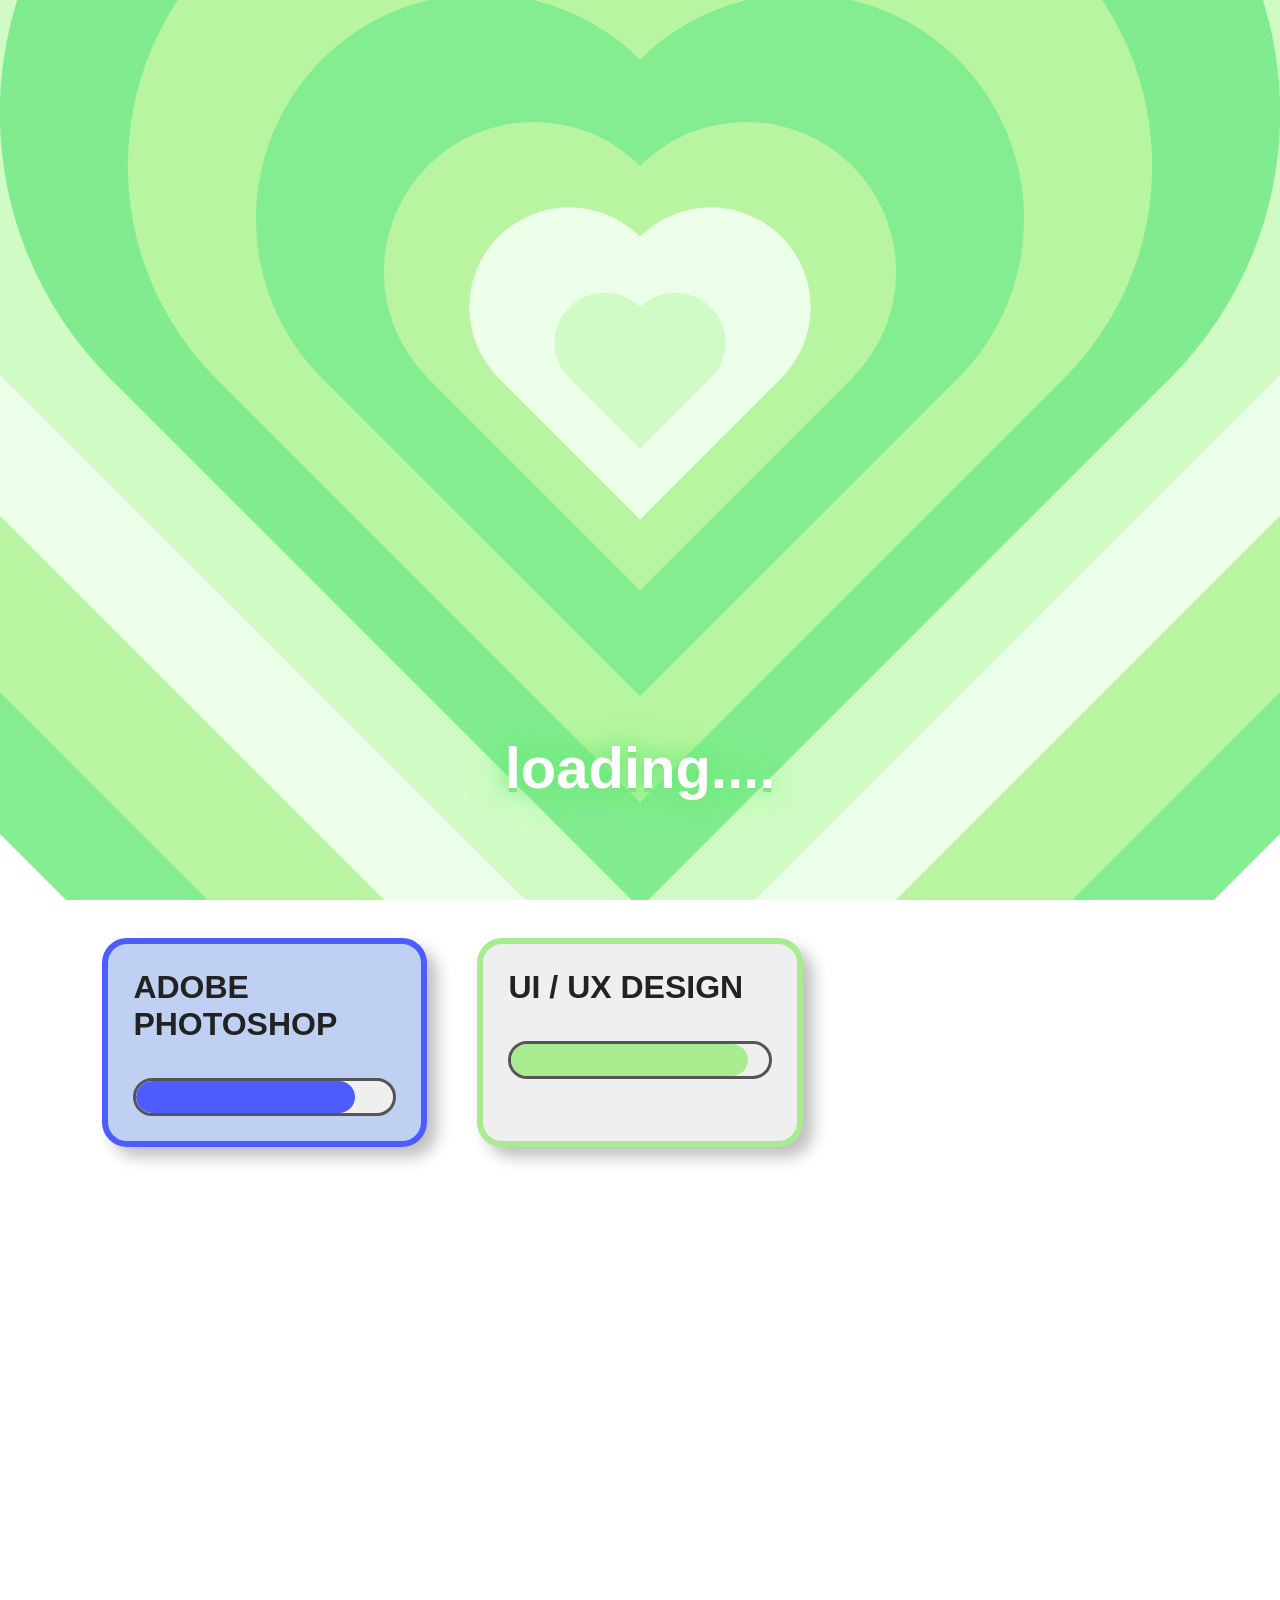
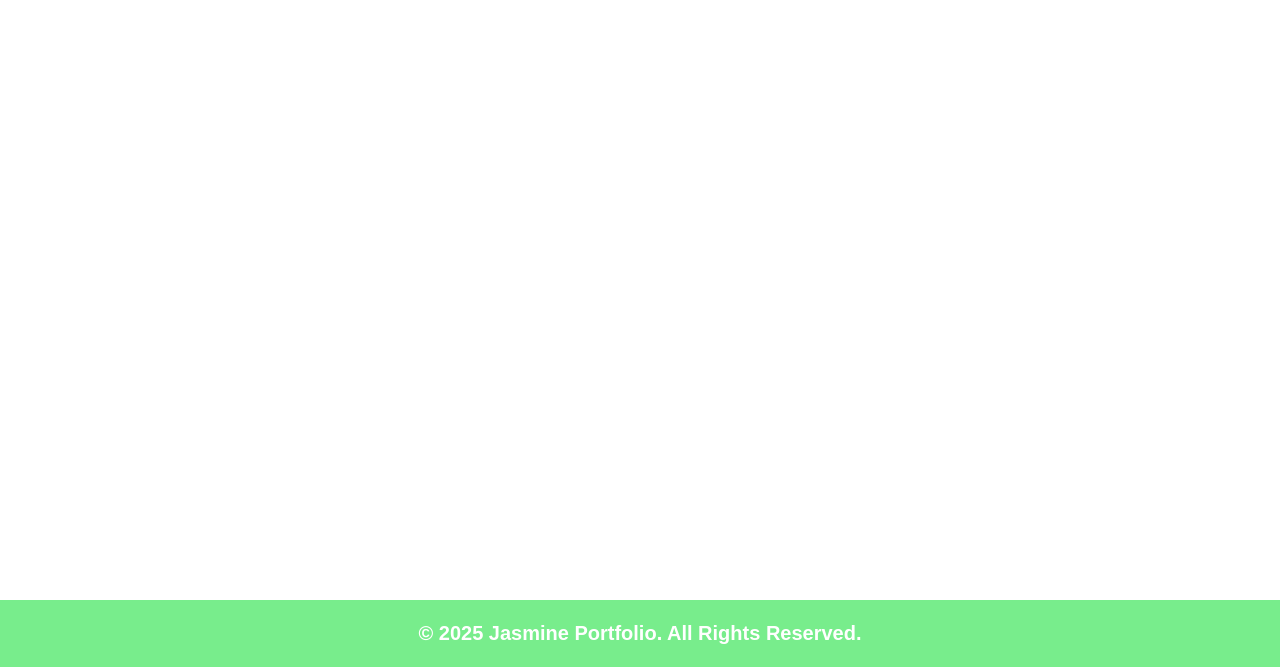
==== index.html @ 2ae9772d "Rename portfolio.html to index.html" ====
<!DOCTYPE html>
<html lang="en">
<head>
  <meta charset="UTF-8" />
  <meta name="viewport" content="width=device-width, initial-scale=1.0" />
  <title>Jasmine Portfolio</title>
  <link rel="stylesheet" href="style.css" />
</head>

<body class="loading-active">

  <section id="loading-page" class="loading-page">
    <div class="loading-container">
      <div class="heart heart1"></div>
      <div class="heart heart2"></div>
      <div class="heart heart3"></div>
      <div class="heart heart4"></div>
      <div class="heart heart5"></div>
      <div class="heart heart6"></div>
      <div class="heart heart7"></div>
      <div class="heart heart8"></div>
      <div class="heart heart9"></div>
      <div class="heart heart10"></div>

      <h1 class="loading-text">loading....</h1>
    </div>
  </section>

  <section class="hero" id="hero">
    <div class="blob blob-left"></div>
    <div class="blob blob-right"></div>
    <div class="blob blob-bottom-left"></div>
    <div class="blob blob-bottom-right"></div>

    <div class="profile-img animate-item">
      <img src="images/image_one.png" alt="Jasmine">
    </div>

    <h1 class="animate-item">Hi, I’m <span>Jasmine!</span></h1>
    <h2 class="animate-item">Digital Designer & Creative Powerhouse</h2>
    <p class="animate-item">I love developing web and program a computer!</p>

    <div class="buttons animate-item">
      <a href="#works">💼 View My Works</a>
      <a href="#message">💬 Message Me</a>
    </div>
  </section>

  <section class="about" id="about">
    <h1 class="about-title animate-item">ABOUT ME</h1>

    <div class="dots"></div>

    <div class="about-content">
      <div class="about-card animate-item">
        <p>
          I'm not your average designer. I bring the heat, the energy,
          and the fearless attitude to every project I touch. My design
          philosophy? Go big or go home. No compromises, no holding back.
        </p>

        <br>

        <p>
          With a sharp eye for bold aesthetics and a passion for pushing
          boundaries, I create digital experiences that don't just sit
          pretty—they pack a punch. From branding to UI/UX, I make sure
          every pixel has purpose and every design tells a story of
          strength and style.
        </p>
      </div>

      <div class="landscape animate-item">
        <img src="images/image_two.png" alt="Jas">
      </div>
    </div>
  </section>

  <section class="works" id="works">
    <h1 class="animate-item">MY WORKS</h1>

    <div class="works-container">

      <div class="flip-card animate-item">
        <div class="flip-card-inner">
          <div class="flip-card-front">
            <img src="images/image_three.png" alt="Heart">
          </div>

          <div class="flip-card-back">
            <h2>Heart Website</h2>
            <p>
              A feminine landing page design with soft colors,
              elegant layout, and modern UI inspiration.
            </p>
          </div>
        </div>
      </div>

      <div class="flip-card animate-item">
        <div class="flip-card-inner">
          <div class="flip-card-front">
            <img src="images/image_four.png" alt="Magazine">
          </div>

          <div class="flip-card-back">
            <h2>Magazine Design</h2>
            <p>
              Editorial inspired poster with strong typography
              and aesthetic visual hierarchy.
            </p>
          </div>
        </div>
      </div>

      <div class="flip-card animate-item">
        <div class="flip-card-inner">
          <div class="flip-card-front">
            <img src="images/image_five.png" alt="Collage">
          </div>

          <div class="flip-card-back">
            <h2>Creative Collage</h2>
            <p>
              Pinterest inspired collage artwork using layered
              graphics and warm visual tones.
            </p>
          </div>
        </div>
      </div>

    </div>
  </section>

  <section class="skills" id="skills">
    <h1 class="animate-item">MY SKILLS</h1>

    <div class="skills-container">

      <div class="skill-card blue animate-item">
        <h2>ADOBE PHOTOSHOP</h2>
        <div class="progress-bar">
          <div class="progress fill-blue"></div>
        </div>
      </div>

      <div class="skill-card green animate-item">
        <h2>UI / UX DESIGN</h2>
        <div class="progress-bar">
          <div class="progress fill-green"></div>
        </div>
      </div>

      <div class="skill-card pink animate-item">
        <h2>FIGMA</h2>
        <div class="progress-bar">
          <div class="progress fill-pink"></div>
        </div>
      </div>

      <div class="skill-card blue animate-item">
        <h2>PROGRAMMING</h2>
        <div class="progress-bar">
          <div class="progress fill-blue programming"></div>
        </div>
      </div>

      <div class="skill-card green animate-item">
        <h2>BRANDING</h2>
        <div class="progress-bar">
          <div class="progress fill-green branding"></div>
        </div>
      </div>

      <div class="skill-card pink animate-item">
        <h2>MOTION DESIGN</h2>
        <div class="progress-bar">
          <div class="progress fill-pink motion"></div>
        </div>
      </div>

    </div>
  </section>

  <section class="contact" id="message">
    <h1 class="animate-item">LET’S CONNECT!</h1>

    <p class="contact-subtitle animate-item">
      Ready to create something powerful together? Drop me a message.
    </p>

    <div class="contact-container">
      <form class="contact-form animate-item">
        <input type="text" placeholder="YOUR NAME">
        <input type="email" placeholder="YOUR EMAIL">
        <textarea placeholder="YOUR MESSAGE"></textarea>
        <button type="submit">SEND MESSAGE</button>
      </form>

      <div class="contact-info animate-item">
        <h2>CONNECT WITH ME</h2>

        <p><span>✉</span> gutierrezjas@gmail.com</p>
        <p><span>i</span> LINKEDIN</p>
        <p><span>▣</span> GITHUB</p>
        <p><span>♣</span> TWITTER</p>
      </div>
    </div>

    <h2 class="quote animate-item">"Let's make it happen."</h2>
  </section>

  <footer>
    <p>© 2025 Jasmine Portfolio. All Rights Reserved.</p>
  </footer>

  <script>
    window.addEventListener("load", function () {
      setTimeout(function () {
        document.getElementById("loading-page").style.display = "none";
        document.getElementById("hero").style.display = "flex";
        document.getElementById("about").style.display = "block";
        document.body.classList.remove("loading-active");

        revealOnScroll();
      }, 3000);
    });

    const animatedItems = document.querySelectorAll(".animate-item");
    const skillsSection = document.querySelector(".skills");

    function revealOnScroll() {
      animatedItems.forEach(function (item, index) {
        const itemTop = item.getBoundingClientRect().top;
        const windowHeight = window.innerHeight;

        if (itemTop < windowHeight - 100) {
          setTimeout(function () {
            item.classList.add("show");
          }, index * 40);
        }
      });

      if (skillsSection) {
        const skillsTop = skillsSection.getBoundingClientRect().top;

        if (skillsTop < window.innerHeight - 120) {
          skillsSection.classList.add("show-bars");
        }
      }
    }

    window.addEventListener("scroll", revealOnScroll);
  </script>

</body>
</html>
---- style.css ----
/* RESET */
* {
  margin: 0;
  padding: 0;
  box-sizing: border-box;
}

/* BODY */
body {
  font-family: Arial, sans-serif;
  background: white;
  color: #222;
  overflow-x: hidden;
}

/* LOADING PAGE */
.loading-page {
  position: fixed;
  inset: 0;
  width: 100%;
  height: 100vh;
  overflow: hidden;
  z-index: 9999;
}

.about,
.works,
.skills,
.contact {
  min-height: auto !important;
}

/* HEARTS */
.heart {
  position: absolute;
  left: 50%;
  top: 42%;
  transform: translate(-50%, -50%) rotate(-45deg);
}

.heart,
.heart::before,
.heart::after {
  width: var(--size);
  height: var(--size);
  background: var(--color);
}

.heart::before,
.heart::after {
  content: "";
  position: absolute;
  border-radius: 50%;
}

.heart::before {
  top: -50%;
  left: 0;
}

.heart::after {
  top: 0;
  left: 50%;
}


/* HEART SIZES */
.heart1 { --size: 1550px; --color: #84ed91; }
.heart2 { --size: 1350px; --color: #b9f5a1; }
.heart3 { --size: 1100px; --color: #ecffe8; }
.heart4 { --size: 900px; --color: #d0fbc4; }
.heart5 { --size: 750px; --color: #80ec8f; }
.heart6 { --size: 600px; --color: #b8f5a1; }
.heart7 { --size: 450px; --color: #84ed91; }
.heart8 { --size: 300px; --color: #b9f5a1; }
.heart9 { --size: 200px; --color: #ecffe8; }
.heart10 { --size: 100px; --color: #d0fbc4; }


/* LOADING TEXT */
.loading-page h1 {
  position: absolute;
  left: 50%;
  bottom: 11%;
  transform: translateX(-50%);
  color: white;
  font-size: 58px;

  text-shadow:
    0 4px 0 #7ee783,
    0 0 20px #6bea77,
    0 0 35px #6bea77;

  z-index: 20;
}

.loading-page{
  overflow:hidden;
}

/* HERO + ABOUT HIDDEN FIRST */
.hero,
.about {
  display: none;
}

/* GENERAL SECTION */
section{
  width:100%;
  min-height: 100vh;
  position:relative;
  overflow:visible;
}


/* HERO */
.hero {
  flex-direction: column;
  align-items: center;
  justify-content: center;
}


/* BLOBS */
.blob {
  position: absolute;
  background: #cfffbd;
  border: 45px solid #7dea8e;
  z-index: 0;
}

.blob-left {
  width: 260px;
  height: 250px;
  left: -80px;
  top: -40px;
  border-radius: 0 0 70% 30%;
}

.blob-right {
  width: 260px;
  height: 250px;
  right: -60px;
  top: -40px;
  border-radius: 0 0 30% 70%;
}

.blob-bottom-left {
  width: 270px;
  height: 250px;
  left: -90px;
  bottom: -40px;
  border-radius: 30% 70% 0 0;
}

.blob-bottom-right {
  width: 270px;
  height: 250px;
  right: -90px;
  bottom: -60px;
  border-radius: 70% 30% 0 0;
}



/* PROFILE */
.profile-img {
  width: 170px;
  height: 170px;
  border: 4px solid #7dea8e;
  border-radius: 50%;
  position: relative;
  overflow: hidden;
  background: linear-gradient(#c7efff, #effcff);
  box-shadow: 0 0 60px #d8ffd0;
  z-index: 2;
}

.profile-img img{
  width:100%;
  height:100%;
  object-fit:cover;
  border-radius:50%;
}


/* HERO TEXT */
.hero h1 {
  margin-top: 35px;
  font-size: 44px;
  color: #aaa;
}

.hero h1 span,
.about h1,
.hero p {
  color: #78ed8c;
}

.hero h2 {
  margin-top: 12px;
  color: #aaa;
  font-size: 24px;
}

.hero p {
  margin-top: 16px;
  font-size: 16px;
}



/* BUTTONS */
.buttons {
  display: flex;
  gap: 40px;
  margin-top: 38px;
  z-index: 2;
}

.buttons a {
  text-decoration: none;
  background: #78ed8c;
  color: white;
  padding: 12px 30px;
  border-radius: 10px;
  font-size: 18px;
}


/* ABOUT */
.about {
  margin-top: 100px;
  padding: 60px 10%;
  overflow:visible;
}

.about h1 {
  text-align: center;
  font-size: 60px;
  margin-bottom: 100px;
}

.about-content {
  display: flex;
  align-items: center;
  justify-content: space-between;
  gap: 50px;
}



/* ABOUT CARD */
.about-card {
  width: 48%;
  background: #c8ffd0;
  border: 3px solid #78ed8c;
  border-radius: 22px;
  padding: 42px 32px;
  font-size: 22px;
  line-height: 1.2;
  box-shadow: 15px 16px 15px rgba(0, 0, 0, 0.3);
}

.about-card p:first-child {
  margin-bottom: 30px;
}



.landscape{
    width:45%;
    height:400px;
    border:5px solid #b9ffc3;
    border-radius:10px;
    overflow:hidden;
    position:relative;
}

.landscape img{
    width:100%;
    height:100%;

    object-fit:cover;

    transform:scale(1.0);

    /* adjust position para makita buong mukha */
  object-position:center 15%;
  transform:scale(1.05);
}

/* DOTS */
.dots {
  position: absolute;
  width: 500px;
  height: 230px;
  top: 200px;
  left: 52%;

  background-image:
    radial-gradient(#c8ffd0 3px, transparent 3px);

  background-size: 15px 15px;
  opacity: 0.9;
}

/* WORKS */
.works{
  width:100%;
  padding:80px 8%;
  background:white;
}

.works h1{
  text-align:center;
  color:#78ed8c;
  font-size:60px;
  margin-bottom:70px;
}

.works-container{
  display:flex;
  justify-content:center;
  gap:70px;
  flex-wrap:wrap;
}



/* FLIP CARD */
.flip-card{
  width:270px;
  height:420px;
  perspective:1000px;
}

.flip-card-inner{
  position:relative;
  width:100%;
  height:100%;
  transition:transform 0.8s;
  transform-style:preserve-3d;
}

.flip-card:hover .flip-card-inner{
  transform:rotateY(180deg);
}



/* FRONT + BACK */
.flip-card-front,
.flip-card-back{
  position:absolute;
  width:100%;
  height:100%;
  border-radius:18px;
  overflow:hidden;
  backface-visibility:hidden;

  box-shadow:10px 10px 15px rgba(0,0,0,0.25);
}



/* FRONT */
.flip-card-front{
  border:3px solid #7dea8e;
  background:white;
}

.flip-card-front img{
  width:100%;
  height:100%;
  object-fit:cover;
}



/* BACK */
.flip-card-back{
  background:#cfffbd;
  border:3px solid #7dea8e;

  transform:rotateY(180deg);

  display:flex;
  flex-direction:column;
  justify-content:center;
  align-items:center;

  padding:30px;
  text-align:center;
}

.flip-card-back h2{
  color:#5ad977;
  margin-bottom:20px;
  font-size:35px;
}

.flip-card-back p{
  font-size:20px;
  line-height:1.5;
}

/* SKILLS */

.skills{
  width:100%;
  padding:80px 8%;
  background:white;
}

.skills h1{
  text-align:center;
  color:#78ed8c;
  font-size:60px;
  margin-bottom:70px;
}



/* SKILLS CONTAINER */

.skills-container{
  display:grid;
  grid-template-columns:repeat(3, 1fr);
  gap:50px;
}



/* SKILL CARD */

.skill-card{
  padding:25px;
  border-radius:25px;

  box-shadow:10px 10px 15px rgba(0,0,0,0.25);
}

.skill-card h2{
  margin-bottom:35px;
  font-size:32px;
}



/* COLORS */

.blue{
  background:#bfd0f3;
  border:6px solid #4d5cff;
}

.green{
  background:#efefef;
  border:6px solid #a9eb8f;
}

.pink{
  background:#ffc7cd;
  border:6px solid #ff7d84;
}



/* PROGRESS BAR */

.progress-bar{
  width:100%;
  height:38px;

  border-radius:30px;
  background:#efefef;

  border:3px solid #555;
  overflow:hidden;
}

.progress{
  height:100%;
  border-radius:30px;
}



/* FILLS */

.fill-blue{
  width:85%;
  background:#4d5cff;
}

.fill-green{
  width:92%;
  background:#a9eb8f;
}

.fill-pink{
  width:88%;
  background:#ff7d84;
}

.programming{
  width:95%;
}

.branding{
  width:58%;
}

.motion{
  width:40%;
}


.contact {
  min-height:auto !important;
  margin-bottom: 0 !important;
  padding-bottom: 0 !important;
  padding: 45px 6% 25px;
  background:white;
  position: relative;
  overflow: hidden;
}

.contact h1 {
  text-align: center;
  color: #78ed8c;
  font-size: 60px;
  padding-bottom: 25px;
}

.contact-subtitle {
  text-align: center;
  margin-top: 5px;
  font-size: 15px;
}

.contact-container {
  display: flex;
  justify-content: center;
  gap: 60px;
  margin-top: 40px;
}

.contact-form {
  width: 42%;
  display: flex;
  flex-direction: column;
  gap: 18px;
}

.contact-form input,
.contact-form textarea {
  width: 100%;
  border: 5px solid #78ed8c;
  border-radius: 25px;
  padding: 18px;
  font-size: 22px;
  outline: none;
  box-shadow: 10px 10px 12px rgba(0, 0, 0, 0.25);
}

.contact-form input {
  height: 70px;
}

.contact-form textarea {
  height: 165px;
  resize: none;
}

.contact-form input::placeholder,
.contact-form textarea::placeholder {
  color: #aaa;
}

.contact-form button {
  margin-top: 10px;
  height: 58px;
  border: none;
  border-radius: 10px;
  background: #78ed8c;
  color: black;
  font-size: 22px;
  font-weight: bold;
  cursor: pointer;
  box-shadow: 10px 10px 12px rgba(0, 0, 0, 0.25);
}

.contact-info {
  width: 42%;
  min-height: 340px;
  border: 5px solid #78ed8c;
  border-radius: 25px;
  padding: 20px;
  box-shadow: 18px 18px 25px rgba(0, 0, 0, 0.12);
}

.contact-info h2 {
  font-size: 30px;
  margin-bottom: 22px;
}

.contact-info p {
  display: flex;
  align-items: center;
  gap: 18px;
  font-size: 20px;
  margin-bottom: 25px;
}

.contact-info span {
  width: 43px;
  height: 43px;
  background: black;
  color: white;
  border-radius: 50%;
  display: inline-flex;
  justify-content: center;
  align-items: center;
  font-weight: bold;
  font-size: 24px;
}

.quote {
  text-align:center;
  margin-top:55px;
  margin-bottom:40px;
  font-size:24px;
}

/*footer*/

footer{
  width:100%;
  background:#78ed8c;
  color:white;

  text-align:center;
  font-weight:bold;
  font-size:20px;

  padding:22px 0;

  margin:0;
}

/* =============================== */
/* ANIMATIONS ONLY */
/* =============================== */

.animate-item {
  opacity: 0;
  transform: translateY(45px);
  transition: opacity 0.9s ease, transform 0.9s ease;
}

.animate-item.show {
  opacity: 1;
  transform: translateY(0);
}

.profile-img {
  animation: floatingProfile 4s ease-in-out infinite;
}

@keyframes floatingProfile {
  0% {
    transform: translateY(0);
  }

  50% {
    transform: translateY(-14px);
  }

  100% {
    transform: translateY(0);
  }
}

.heart {
  animation: heartPulse 2.5s ease-in-out infinite;
}

@keyframes heartPulse {
  0%, 100% {
    transform: translate(-50%, -50%) rotate(-45deg) scale(1);
  }

  50% {
    transform: translate(-50%, -50%) rotate(-45deg) scale(1.03);
  }
}

.loading-text {
  animation: loadingBounce 1.4s ease-in-out infinite;
}

@keyframes loadingBounce {
  0%, 100% {
    transform: translateX(-50%) translateY(0);
  }

  50% {
    transform: translateX(-50%) translateY(-10px);
  }
}

.buttons a,
.contact-form button,
.flip-card,
.skill-card {
  transition: transform 0.3s ease, box-shadow 0.3s ease;
}

.buttons a:hover,
.contact-form button:hover {
  transform: translateY(-6px) scale(1.04);
  box-shadow: 0 12px 25px rgba(120, 237, 140, 0.45);
}

.flip-card:hover {
  transform: translateY(-12px);
}

.skill-card:hover {
  transform: translateY(-10px);
}

.progress {
  transform: scaleX(0);
  transform-origin: left;
  transition: transform 1.4s ease;
}

.skills.show-bars .progress {
  transform: scaleX(1);
}
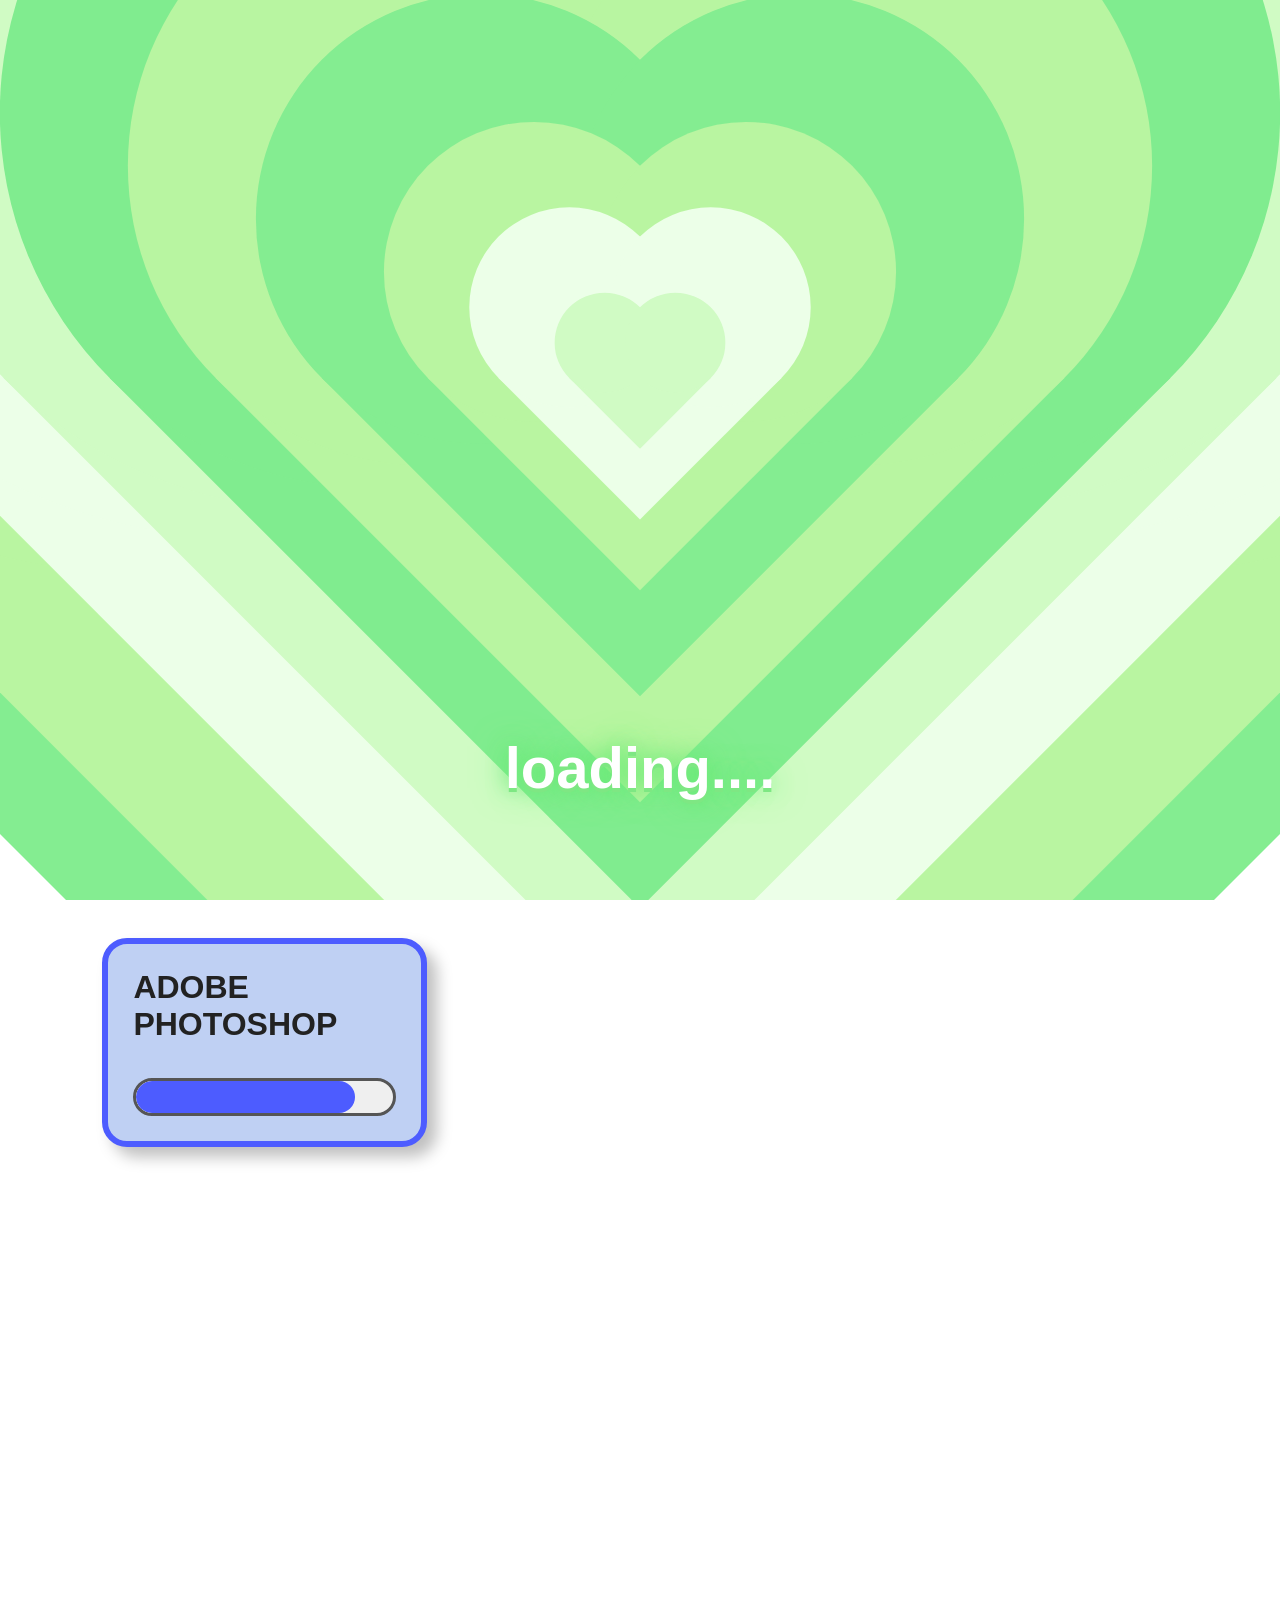
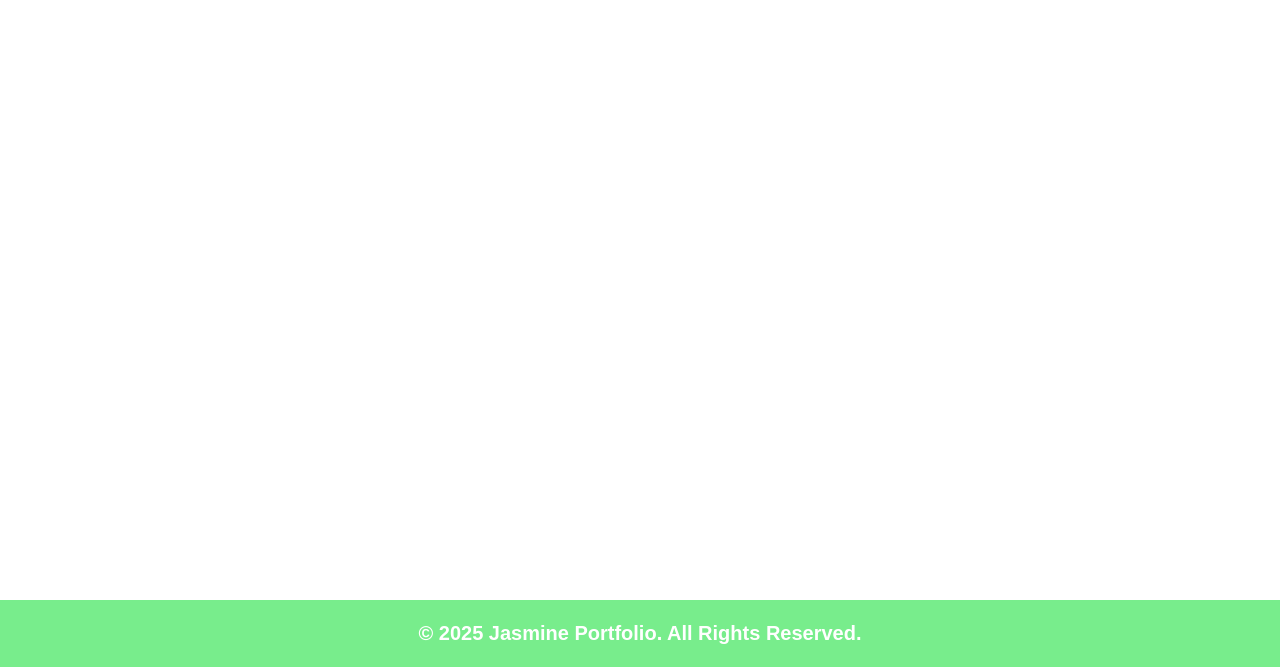
==== commit 76b36f9a: "Update index.html" ====
--- a/index.html
+++ b/index.html
@@ -33,7 +33,7 @@
     <div class="blob blob-bottom-right"></div>
 
     <div class="profile-img animate-item">
-      <img src="images/image_one.png" alt="Jasmine">
+      <img src="image_one.png" alt="Jasmine">
     </div>
 
     <h1 class="animate-item">Hi, I’m <span>Jasmine!</span></h1>
@@ -71,7 +71,7 @@
       </div>
 
       <div class="landscape animate-item">
-        <img src="images/image_two.png" alt="Jas">
+        <img src="image_two.png" alt="Jas">
       </div>
     </div>
   </section>
@@ -84,7 +84,7 @@
       <div class="flip-card animate-item">
         <div class="flip-card-inner">
           <div class="flip-card-front">
-            <img src="images/image_three.png" alt="Heart">
+            <img src="image_three.png" alt="Heart">
           </div>
 
           <div class="flip-card-back">
@@ -100,7 +100,7 @@
       <div class="flip-card animate-item">
         <div class="flip-card-inner">
           <div class="flip-card-front">
-            <img src="images/image_four.png" alt="Magazine">
+            <img src="image_four.png" alt="Magazine">
           </div>
 
           <div class="flip-card-back">
@@ -116,7 +116,7 @@
       <div class="flip-card animate-item">
         <div class="flip-card-inner">
           <div class="flip-card-front">
-            <img src="images/image_five.png" alt="Collage">
+            <img src="image_five.png" alt="Collage">
           </div>
 
           <div class="flip-card-back">
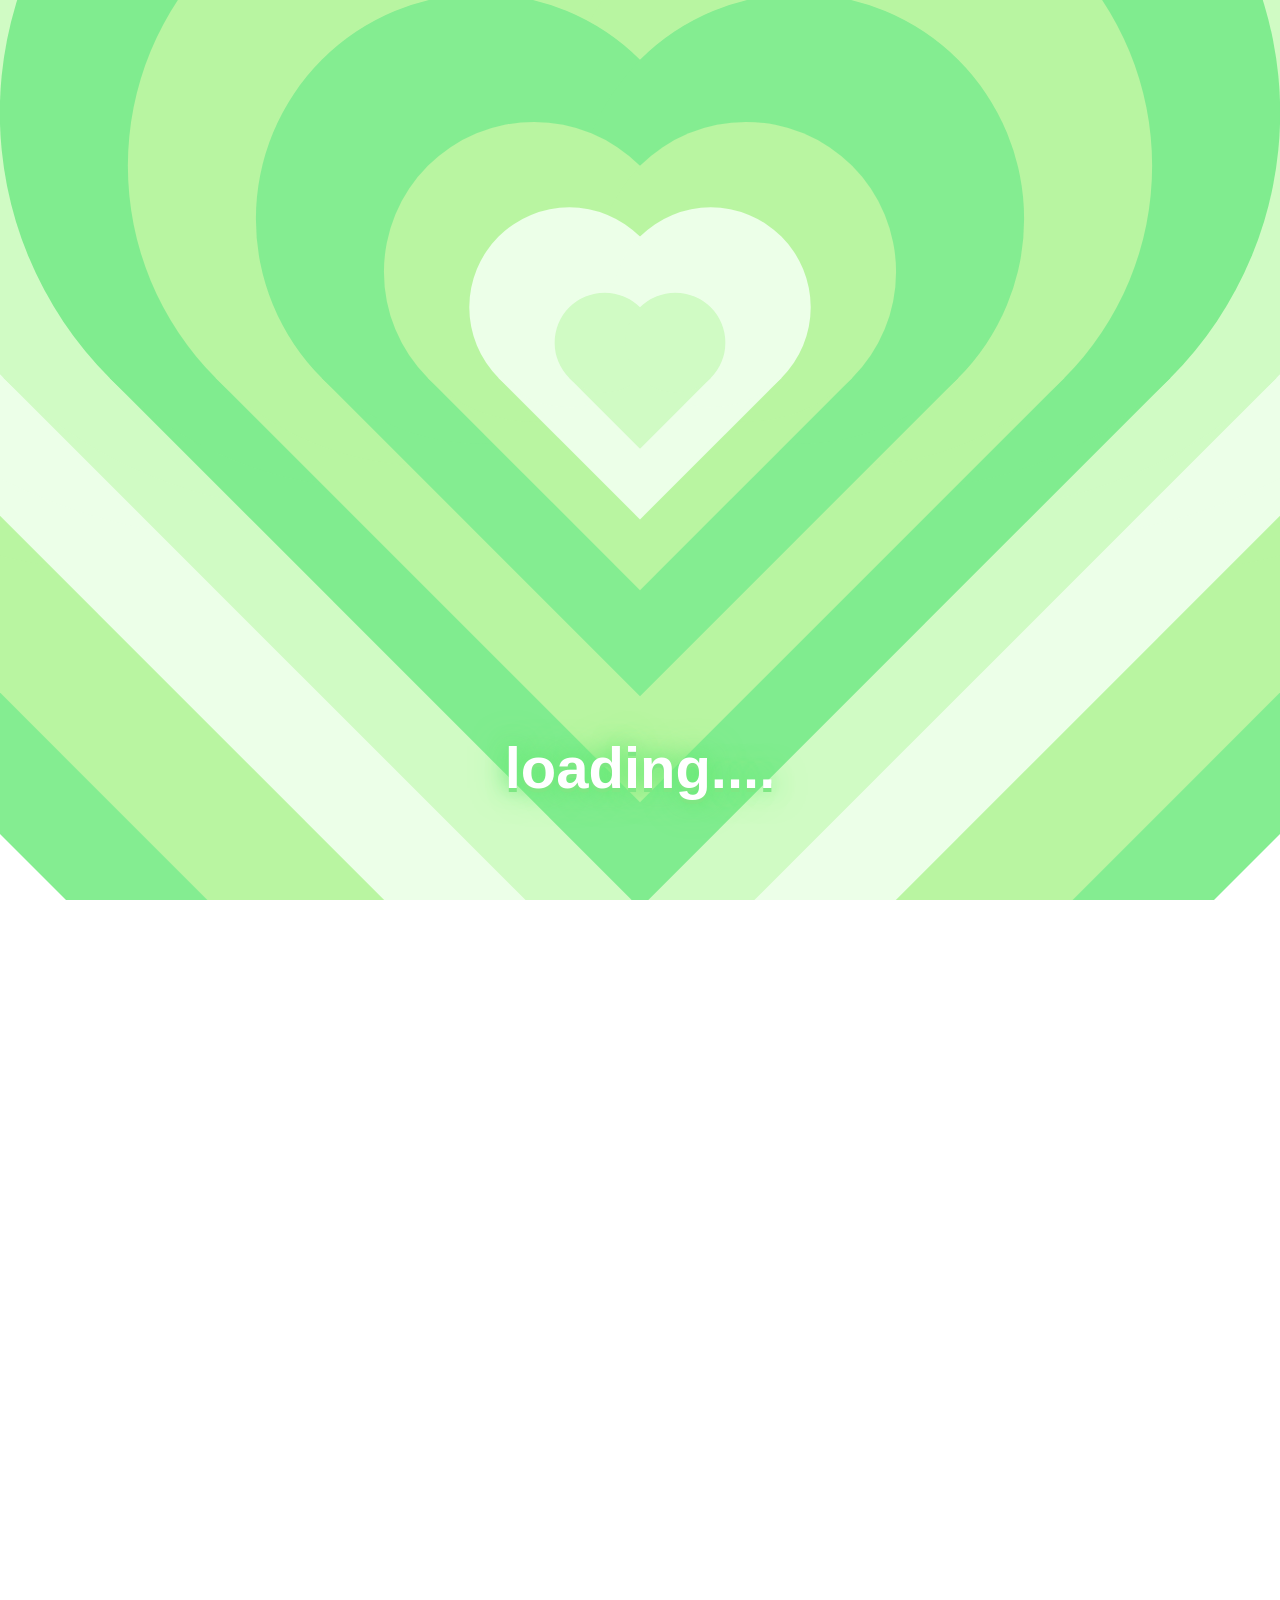
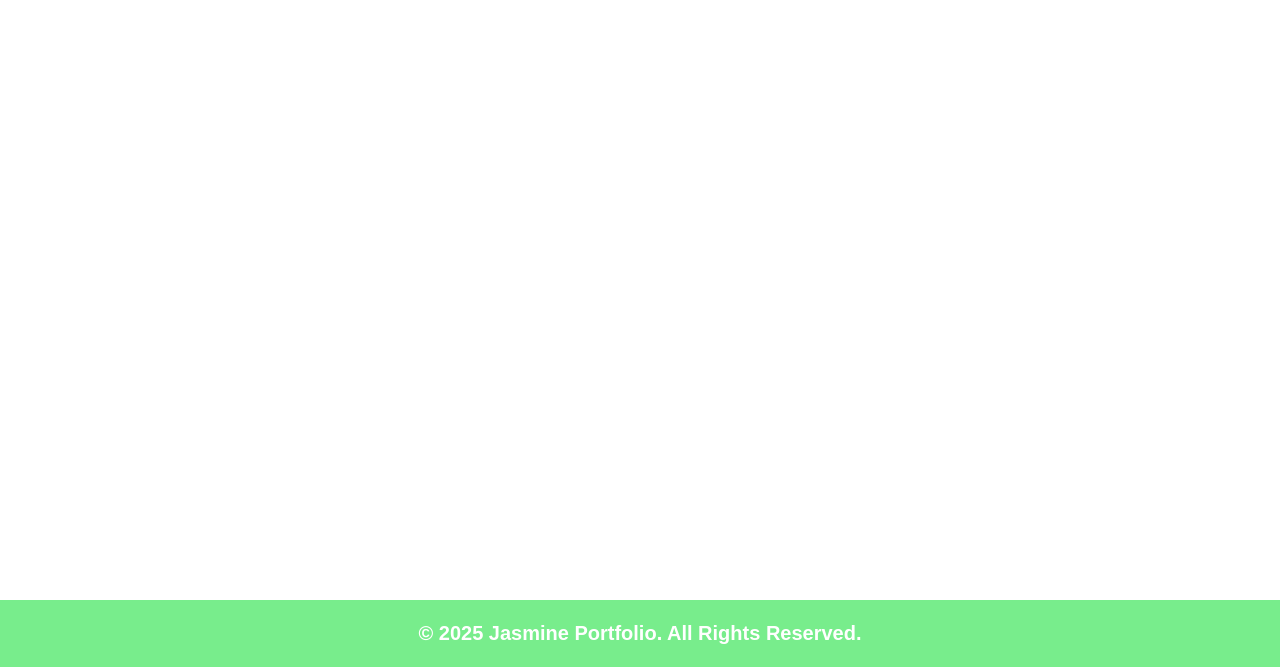
==== commit 47fb023f: "Update index.html" ====
--- a/index.html
+++ b/index.html
@@ -33,7 +33,7 @@
     <div class="blob blob-bottom-right"></div>
 
     <div class="profile-img animate-item">
-      <img src="image_one.png" alt="Jasmine">
+      <img src="images/image_one.png" alt="Jasmine">
     </div>
 
     <h1 class="animate-item">Hi, I’m <span>Jasmine!</span></h1>
@@ -71,7 +71,7 @@
       </div>
 
       <div class="landscape animate-item">
-        <img src="image_two.png" alt="Jas">
+        <img src="images/image_two.png" alt="Jas">
       </div>
     </div>
   </section>
@@ -84,7 +84,7 @@
       <div class="flip-card animate-item">
         <div class="flip-card-inner">
           <div class="flip-card-front">
-            <img src="image_three.png" alt="Heart">
+            <img src="images/image_three.png" alt="Heart">
           </div>
 
           <div class="flip-card-back">
@@ -100,7 +100,7 @@
       <div class="flip-card animate-item">
         <div class="flip-card-inner">
           <div class="flip-card-front">
-            <img src="image_four.png" alt="Magazine">
+            <img src="images/image_four.png" alt="Magazine">
           </div>
 
           <div class="flip-card-back">
@@ -116,7 +116,7 @@
       <div class="flip-card animate-item">
         <div class="flip-card-inner">
           <div class="flip-card-front">
-            <img src="image_five.png" alt="Collage">
+            <img src="images/image_five.png" alt="Collage">
           </div>
 
           <div class="flip-card-back">
